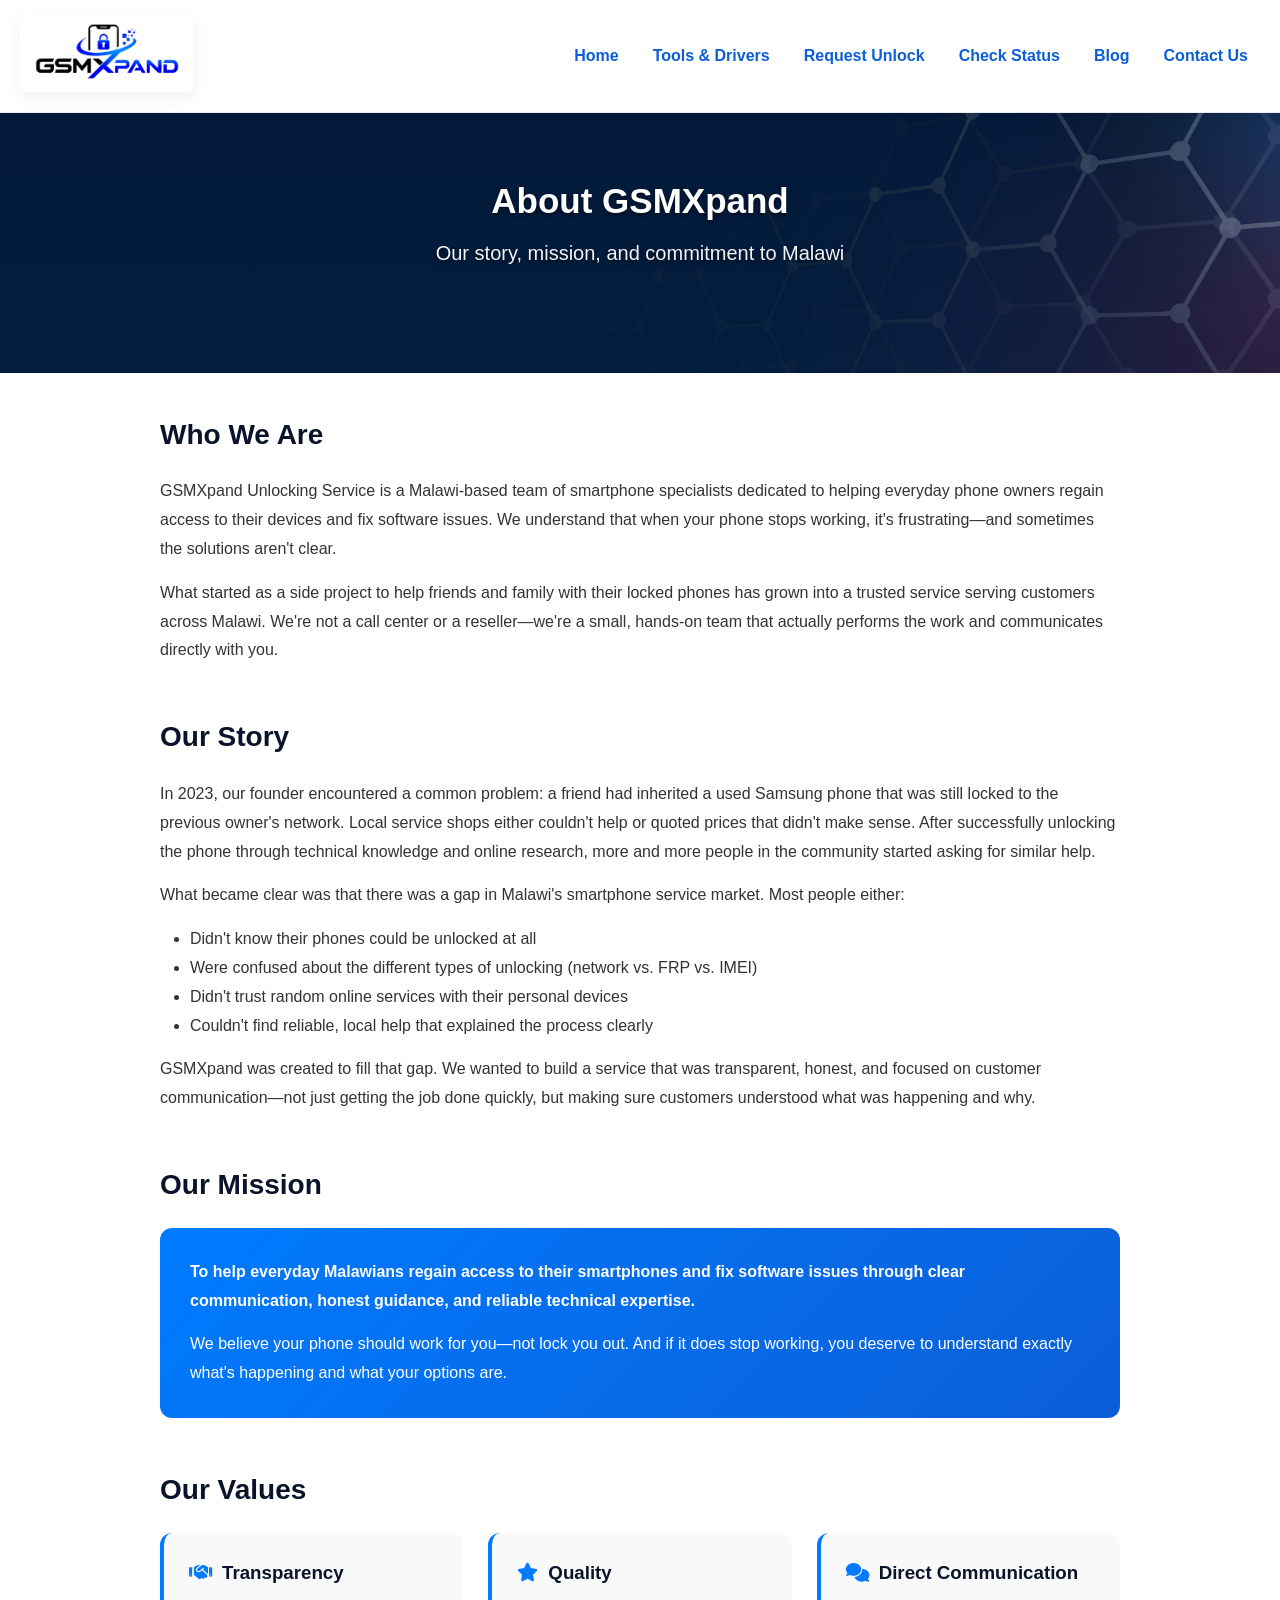
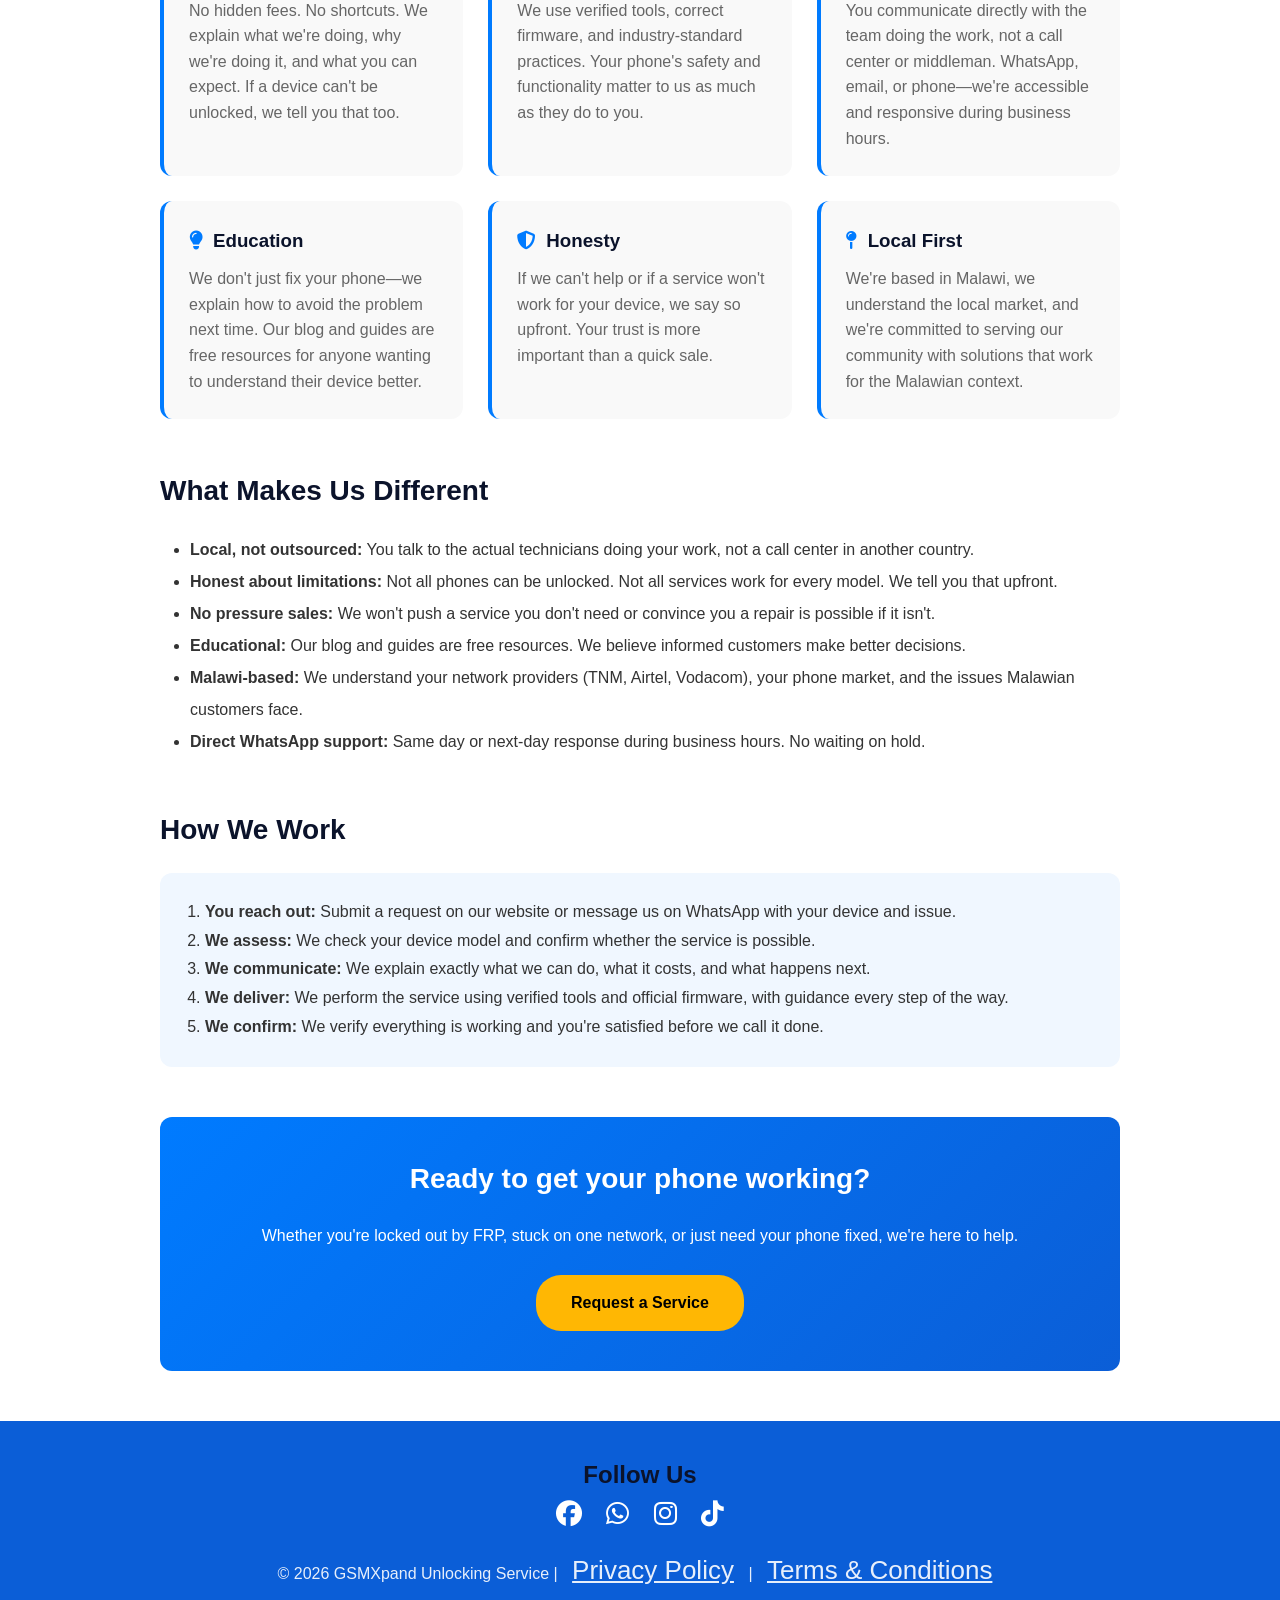
==== about.html @ 08982d20 "Major site overhaul: domain migration, SEO content, trust signals, and backend improvements" ====
<!DOCTYPE html>
<html lang="en">
<head>
<meta charset="UTF-8">
<meta name="viewport" content="width=device-width, initial-scale=1.0">
<meta name="description" content="Learn about GSMXpand Unlocking Service. Discover our mission, values, and commitment to helping Malawians with smartphone software and unlocking services.">
<meta name="keywords" content="about GSMXpand, our story, phone unlocking Malawi, smartphone repair, mission">
<meta name="author" content="GSMXpand">
<meta name="robots" content="index, follow">
<title>About Us | GSMXpand Unlocking Service</title>
<link rel="stylesheet" href="https://cdnjs.cloudflare.com/ajax/libs/font-awesome/6.5.2/css/all.min.css">
<link rel="stylesheet" href="css/style.css">
<link rel="icon" href="images/favicon.ico">
<link rel="apple-touch-icon" href="images/apple-touch-icon.png">
</head>
<body>
<header class="site-header">
  <div class="logo">
    <a href="index.html">
      <img src="images/logo.jpg" alt="GSMXpand">
    </a>
  </div>
  <button class="menu-toggle" id="menuToggle" type="button" aria-label="Open navigation" aria-expanded="false" aria-controls="navbar">☰</button>
  <nav id="navbar">
    <a href="index.html">Home</a>
    <a href="tools-drivers.html">Tools & Drivers</a>
    <a href="request.html">Request Unlock</a>
    <a href="status.html">Check Status</a>
    <a href="blog.html">Blog</a>
    <a href="contact.html">Contact Us</a>
  </nav>
</header>

<header>
<div class="ru">
<h1>About GSMXpand</h1>
<p>Our story, mission, and commitment to Malawi</p>
</div>
</header>

<div class="container" style="max-width: 1000px; margin: 40px auto; padding: 0 20px;">

<section style="margin-bottom: 50px;">
<h2 style="font-size: 28px; color: #0b132b; margin-bottom: 20px;">Who We Are</h2>
<p style="font-size: 16px; line-height: 1.8; color: #333; margin-bottom: 15px;">
GSMXpand Unlocking Service is a Malawi-based team of smartphone specialists dedicated to helping everyday phone owners regain access to their devices and fix software issues. We understand that when your phone stops working, it's frustrating—and sometimes the solutions aren't clear.
</p>
<p style="font-size: 16px; line-height: 1.8; color: #333;">
What started as a side project to help friends and family with their locked phones has grown into a trusted service serving customers across Malawi. We're not a call center or a reseller—we're a small, hands-on team that actually performs the work and communicates directly with you.
</p>
</section>

<section style="margin-bottom: 50px;">
<h2 style="font-size: 28px; color: #0b132b; margin-bottom: 20px;">Our Story</h2>
<p style="font-size: 16px; line-height: 1.8; color: #333; margin-bottom: 15px;">
In 2023, our founder encountered a common problem: a friend had inherited a used Samsung phone that was still locked to the previous owner's network. Local service shops either couldn't help or quoted prices that didn't make sense. After successfully unlocking the phone through technical knowledge and online research, more and more people in the community started asking for similar help.
</p>
<p style="font-size: 16px; line-height: 1.8; color: #333; margin-bottom: 15px;">
What became clear was that there was a gap in Malawi's smartphone service market. Most people either:
</p>
<ul style="font-size: 16px; line-height: 1.8; color: #333; margin-left: 30px; margin-bottom: 15px;">
<li>Didn't know their phones could be unlocked at all</li>
<li>Were confused about the different types of unlocking (network vs. FRP vs. IMEI)</li>
<li>Didn't trust random online services with their personal devices</li>
<li>Couldn't find reliable, local help that explained the process clearly</li>
</ul>
<p style="font-size: 16px; line-height: 1.8; color: #333;">
GSMXpand was created to fill that gap. We wanted to build a service that was transparent, honest, and focused on customer communication—not just getting the job done quickly, but making sure customers understood what was happening and why.
</p>
</section>

<section style="margin-bottom: 50px;">
<h2 style="font-size: 28px; color: #0b132b; margin-bottom: 20px;">Our Mission</h2>
<div style="background: linear-gradient(135deg, #007bff, #0b5ed7); padding: 30px; border-radius: 12px; color: white;">
<p style="font-size: 16px; line-height: 1.8; margin-bottom: 15px;">
<strong>To help everyday Malawians regain access to their smartphones and fix software issues through clear communication, honest guidance, and reliable technical expertise.</strong>
</p>
<p style="font-size: 16px; line-height: 1.8;">
We believe your phone should work for you—not lock you out. And if it does stop working, you deserve to understand exactly what's happening and what your options are.
</p>
</div>
</section>

<section style="margin-bottom: 50px;">
<h2 style="font-size: 28px; color: #0b132b; margin-bottom: 20px;">Our Values</h2>
<div style="display: grid; grid-template-columns: repeat(auto-fit, minmax(280px, 1fr)); gap: 25px;">
<div style="background: #f9f9f9; padding: 25px; border-radius: 12px; border-left: 4px solid #007bff;">
<h3 style="color: #0b132b; margin-bottom: 10px;"><i class="fas fa-handshake" style="color: #007bff; margin-right: 10px;"></i>Transparency</h3>
<p style="color: #666; line-height: 1.6;">
No hidden fees. No shortcuts. We explain what we're doing, why we're doing it, and what you can expect. If a device can't be unlocked, we tell you that too.
</p>
</div>

<div style="background: #f9f9f9; padding: 25px; border-radius: 12px; border-left: 4px solid #007bff;">
<h3 style="color: #0b132b; margin-bottom: 10px;"><i class="fas fa-star" style="color: #007bff; margin-right: 10px;"></i>Quality</h3>
<p style="color: #666; line-height: 1.6;">
We use verified tools, correct firmware, and industry-standard practices. Your phone's safety and functionality matter to us as much as they do to you.
</p>
</div>

<div style="background: #f9f9f9; padding: 25px; border-radius: 12px; border-left: 4px solid #007bff;">
<h3 style="color: #0b132b; margin-bottom: 10px;"><i class="fas fa-comments" style="color: #007bff; margin-right: 10px;"></i>Direct Communication</h3>
<p style="color: #666; line-height: 1.6;">
You communicate directly with the team doing the work, not a call center or middleman. WhatsApp, email, or phone—we're accessible and responsive during business hours.
</p>
</div>

<div style="background: #f9f9f9; padding: 25px; border-radius: 12px; border-left: 4px solid #007bff;">
<h3 style="color: #0b132b; margin-bottom: 10px;"><i class="fas fa-lightbulb" style="color: #007bff; margin-right: 10px;"></i>Education</h3>
<p style="color: #666; line-height: 1.6;">
We don't just fix your phone—we explain how to avoid the problem next time. Our blog and guides are free resources for anyone wanting to understand their device better.
</p>
</div>

<div style="background: #f9f9f9; padding: 25px; border-radius: 12px; border-left: 4px solid #007bff;">
<h3 style="color: #0b132b; margin-bottom: 10px;"><i class="fas fa-shield-alt" style="color: #007bff; margin-right: 10px;"></i>Honesty</h3>
<p style="color: #666; line-height: 1.6;">
If we can't help or if a service won't work for your device, we say so upfront. Your trust is more important than a quick sale.
</p>
</div>

<div style="background: #f9f9f9; padding: 25px; border-radius: 12px; border-left: 4px solid #007bff;">
<h3 style="color: #0b132b; margin-bottom: 10px;"><i class="fas fa-map-pin" style="color: #007bff; margin-right: 10px;"></i>Local First</h3>
<p style="color: #666; line-height: 1.6;">
We're based in Malawi, we understand the local market, and we're committed to serving our community with solutions that work for the Malawian context.
</p>
</div>
</div>
</section>

<section style="margin-bottom: 50px;">
<h2 style="font-size: 28px; color: #0b132b; margin-bottom: 20px;">What Makes Us Different</h2>
<ul style="font-size: 16px; line-height: 2; color: #333; margin-left: 30px;">
<li><strong>Local, not outsourced:</strong> You talk to the actual technicians doing your work, not a call center in another country.</li>
<li><strong>Honest about limitations:</strong> Not all phones can be unlocked. Not all services work for every model. We tell you that upfront.</li>
<li><strong>No pressure sales:</strong> We won't push a service you don't need or convince you a repair is possible if it isn't.</li>
<li><strong>Educational:</strong> Our blog and guides are free resources. We believe informed customers make better decisions.</li>
<li><strong>Malawi-based:</strong> We understand your network providers (TNM, Airtel, Vodacom), your phone market, and the issues Malawian customers face.</li>
<li><strong>Direct WhatsApp support:</strong> Same day or next-day response during business hours. No waiting on hold.</li>
</ul>
</section>

<section style="margin-bottom: 50px;">
<h2 style="font-size: 28px; color: #0b132b; margin-bottom: 20px;">How We Work</h2>
<div style="background: #f0f7ff; padding: 25px; border-radius: 12px; line-height: 1.8;">
<ol style="font-size: 16px; color: #333; margin-left: 20px;">
<li><strong>You reach out:</strong> Submit a request on our website or message us on WhatsApp with your device and issue.</li>
<li><strong>We assess:</strong> We check your device model and confirm whether the service is possible.</li>
<li><strong>We communicate:</strong> We explain exactly what we can do, what it costs, and what happens next.</li>
<li><strong>We deliver:</strong> We perform the service using verified tools and official firmware, with guidance every step of the way.</li>
<li><strong>We confirm:</strong> We verify everything is working and you're satisfied before we call it done.</li>
</ol>
</div>
</section>

<section style="margin-bottom: 50px; background: linear-gradient(135deg, #007bff, #0b5ed7); padding: 40px; border-radius: 12px; color: white; text-align: center;">
<h2 style="font-size: 28px; margin-bottom: 20px; color: white;">Ready to get your phone working?</h2>
<p style="font-size: 16px; margin-bottom: 25px; line-height: 1.8;">
Whether you're locked out by FRP, stuck on one network, or just need your phone fixed, we're here to help.
</p>
<a href="request.html" style="display: inline-block; background: #ffb703; color: #000; padding: 15px 35px; border-radius: 25px; text-decoration: none; font-weight: bold; font-size: 16px; transition: background 0.3s;">Request a Service</a>
</section>

</div>

<footer>
<h2>Follow Us</h2>
<a href="https://www.facebook.com/gsmxpand" title="Visit our Facebook page"><i class="fab fa-facebook"></i></a>
<a href="https://wa.me/265984820687" title="Chat with us on WhatsApp"><i class="fab fa-whatsapp"></i></a>
<a href="https://www.instagram.com/gsmxpand" title="Follow us on Instagram"><i class="fab fa-instagram"></i></a>
<a href="https://www.tiktok.com/@gsmxpand" title="Follow us on TikTok"><i class="fab fa-tiktok"></i></a>
<p class="footer-note">© 2026 GSMXpand Unlocking Service | <a href="privacy.html" style="color:white;text-decoration:underline;">Privacy Policy</a> | <a href="terms.html" style="color:white;text-decoration:underline;">Terms &amp; Conditions</a></p>
</footer>

<script src="js/navigation.js"></script>
</body>
</html>
---- css/style.css ----
/* ==========================================================================
   GSMXpand Unlocking Service — Master Stylesheet
   Single stylesheet for the whole site. All pages link to css/style.css.
   ========================================================================== */

/* ---- Theme tokens ---- */
:root {
  --brand-blue: #0b5ed7;
  --brand-blue-dark: #093b6b;
  --brand-navy: #0b132b;
  --accent-amber: #ffb703;
  --accent-amber-dark: #f59e0b;
  --success-green: #25d366;
  --success-green-dark: #1a7a3a;
  --warn-amber: #f5a623;
  --danger-red: #b91c1c;
  --text-body: #4a5568;
  --text-dark: #1f2937;
  --bg-light: #f5f8fc;
  --bg-page: #ffffff;
  --border-soft: #e7ebf2;
  --shadow-soft: 0 10px 26px rgba(15, 23, 42, 0.08);
  --shadow-card: 0 6px 16px rgba(15, 23, 42, 0.06);
  --radius-lg: 16px;
  --radius-md: 12px;
  --radius-pill: 999px;
}

/* ---- Reset & base ---- */
* {
  margin: 0;
  padding: 0;
  box-sizing: border-box;
  font-family: "Segoe UI", Arial, Helvetica, sans-serif;
}

html {
  scroll-behavior: smooth;
}

@media (prefers-reduced-motion: reduce) {
  html { scroll-behavior: auto; }
}

body {
  background: var(--bg-page);
  color: var(--text-dark);
  line-height: 1.6;
}

img {
  max-width: 100%;
  height: auto;
}

h2 {
  color: var(--brand-navy);
}

.container {
  width: 90%;
  max-width: 1200px;
  margin: auto;
  padding: 40px 0;
}

.section-title {
  text-align: center;
  font-size: 32px;
  margin-bottom: 30px;
  color: var(--brand-blue);
}

.section-title.left {
  text-align: left;
  margin-bottom: 12px;
}

/* ---- Header / navigation ---- */
.site-header {
  background: #ffffff;
  display: flex;
  justify-content: space-between;
  align-items: center;
  padding: 12px 20px;
  position: sticky;
  top: 0;
  z-index: 1000;
  gap: 16px;
  box-shadow: var(--shadow-card);
  border-bottom: 1px solid var(--border-soft);
  isolation: isolate;
}

.site-header .logo a {
  display: inline-flex;
  align-items: center;
  text-decoration: none;
}

.site-header .logo img {
  height: 80px;
  background: transparent;
  padding: 6px 8px;
  border-radius: 8px;
  box-shadow: 0 6px 16px rgba(0, 0, 0, 0.06);
}

.site-header nav {
  display: flex;
  gap: 10px;
  flex-wrap: wrap;
}

.site-header nav a {
  color: var(--brand-blue);
  text-decoration: none;
  font-weight: 600;
  padding: 8px 12px;
  border-radius: var(--radius-pill);
  transition: .22s;
  font-size: 16px;
}

.site-header nav a:hover {
  background: rgba(11, 94, 215, 0.06);
}

.site-header .menu-toggle {
  display: none;
  font-size: 30px;
  color: var(--brand-blue);
  cursor: pointer;
  line-height: 1;
  border: 0;
  background: transparent;
  padding: 8px;
  margin: 0;
  width: auto;
}

@media (max-width: 768px) {
  .site-header {
    flex-wrap: nowrap;
    padding: 12px 16px;
  }

  .site-header .logo { min-width: 0; }

  .site-header .logo img {
    display: block;
    max-width: min(70vw, 220px);
    height: 58px;
    object-fit: contain;
  }

  .site-header .menu-toggle {
    display: block;
    margin-left: auto;
  }

  .site-header nav {
    display: none;
    position: absolute;
    top: 100%;
    left: 0;
    width: 100%;
    background: #ffffff;
    flex-direction: column;
    padding: 8px 0;
    box-shadow: var(--shadow-card);
    border-top: 1px solid var(--border-soft);
    z-index: 1100;
  }

  .site-header nav.active { display: flex; }

  .site-header nav a {
    padding: 14px 16px;
    border-radius: 0;
    border-top: 1px solid #f1f5f9;
    text-align: center;
    color: var(--brand-navy);
    display: block;
  }

  .site-header .menu-toggle[aria-expanded="true"] {
    color: #ffffff;
    background: var(--brand-blue);
    border-radius: 8px;
  }
}

/* Generic page headers */
header h1 {
  font-size: 35px;
  margin-bottom: 8px;
  color: var(--brand-navy);
}

header p {
  margin-top: 8px;
  font-size: 18px;
  opacity: 0.95;
}

.hero-intro h1,
.hero-intro p { text-align: center; }

/* ---- Hero banners (home / inner pages / blog) ---- */
.hero {
  background-image: linear-gradient(rgba(4, 35, 70, 0.68), rgba(4, 35, 70, 0.78)), url("../images/drivers.png");
  background-position: center;
  background-size: cover;
  background-repeat: no-repeat;
  min-height: 430px;
  display: flex;
  flex-direction: column;
  justify-content: center;
  align-items: center;
  color: white;
  padding: 70px 20px;
  text-align: center;
}

.hero h2 {
  font-size: 40px;
  margin-bottom: 15px;
  color: white;
}

.hero p {
  font-size: 20px;
  margin-bottom: 25px;
  max-width: 760px;
  margin-left: auto;
  margin-right: auto;
}

.hero-actions {
  display: flex;
  justify-content: center;
  gap: 14px;
  flex-wrap: wrap;
}

.ru,
.blog-hero {
  background-image: linear-gradient(rgba(4, 35, 70, 0.62), rgba(4, 35, 70, 0.78)), url("../images/tooly.jpg");
  background-position: center;
  background-size: cover;
  background-repeat: no-repeat;
  min-height: 260px;
  padding: 60px 20px;
  text-align: center;
}

.page-title {
  background-image: linear-gradient(rgba(4, 35, 70, 0.62), rgba(4, 35, 70, 0.78)), url("../images/toolsie.png.jpg");
  background-position: center;
  background-size: cover;
  background-repeat: no-repeat;
  min-height: 260px;
  padding: 60px 20px;
  text-align: center;
  display: flex;
  flex-direction: column;
  justify-content: center;
  align-items: center;
}

.ru h1, .ru h2, .ru p,
.page-title h1, .page-title h2, .page-title p,
.blog-hero h1, .blog-hero h2, .blog-hero p {
  color: #ffffff;
  text-shadow: 0 2px 4px rgba(0, 0, 0, 0.55);
}

.ru h2 { font-size: 40px; margin-bottom: 15px; }
.ru p { font-size: 20px; margin-bottom: 25px; }

.page-title h1 {
  font-size: 0.85rem;
  letter-spacing: 2px;
  text-transform: uppercase;
  margin-bottom: 8px;
}
.page-title h2 { font-size: 2.25rem; font-weight: 700; margin-bottom: 8px; }
.page-title p { font-size: 1.3rem; }

@media (max-width: 700px) {
  .site-header .logo img { height: 64px; }
  .hero, .page-title, .ru { padding: 44px 16px; }
  .hero h2, .ru h2 { font-size: 30px; }
}

/* ---- Buttons ---- */
.btn {
  display: inline-block;
  background: var(--accent-amber);
  color: #111;
  padding: 15px 30px;
  border-radius: var(--radius-pill);
  font-weight: bold;
  text-decoration: none;
  box-shadow: 0 8px 20px rgba(255, 183, 3, 0.25);
  transition: .3s;
  border: none;
  cursor: pointer;
}
.btn:hover { background: var(--accent-amber-dark); transform: translateY(-2px); }

.btn-secondary {
  background: #fff;
  color: var(--brand-blue);
  box-shadow: 0 8px 20px rgba(0, 0, 0, .12);
}

.btn-primary {
  background-color: #ffcc00;
  color: #000000;
  text-decoration: none;
  text-align: center;
  padding: 12px 20px;
  border-radius: 20px;
  font-size: 0.95rem;
  font-weight: 600;
  display: inline-block;
}
.btn-primary:hover { background-color: #e6b800; }

/* ---- Sliding notice banner ---- */
.sliding-banner {
  width: 100%;
  background: #fff7df;
  color: #4a3200;
  overflow: hidden;
  padding: 10px 16px;
  border-bottom: 1px solid #f0d98b;
  position: relative;
  z-index: 1;
}
.sliding-banner span {
  display: block;
  max-width: 1180px;
  margin: 0 auto;
  padding: 0 0 0 28px;
  font-size: 14px;
  line-height: 1.45;
  font-weight: 600;
  text-align: center;
  position: relative;
}
.sliding-banner span::before {
  content: "!";
  position: absolute;
  left: 0;
  top: 50%;
  transform: translateY(-50%);
  width: 20px;
  height: 20px;
  border-radius: 50%;
  display: grid;
  place-items: center;
  background: var(--warn-amber);
  color: #ffffff;
  font-weight: 800;
}
@media (max-width: 700px) {
  .sliding-banner { padding: 9px 14px; }
  .sliding-banner span { padding-left: 26px; font-size: 13px; text-align: left; }
}

/* Generic warning / advisory box (used on Tools & Drivers page) */
.advanced-note {
  max-width: 1100px;
  margin: 20px auto 0;
  padding: 16px 20px;
  background: #fff3cd;
  border-left: 5px solid var(--warn-amber);
  border-radius: 6px;
  color: #7a5300;
  font-size: 14.5px;
  display: flex;
  gap: 12px;
  align-items: flex-start;
}
.advanced-note i { margin-top: 2px; color: var(--warn-amber); }

.flag-note {
  font-size: 12.5px;
  color: var(--danger-red);
  font-weight: 600;
  margin: 6px 0;
}

/* ---- Services / cards (homepage) ---- */
.services {
  display: grid;
  grid-template-columns: repeat(auto-fit, minmax(250px, 1fr));
  gap: 25px;
}

.card {
  background: white;
  padding: 25px;
  border-radius: var(--radius-lg);
  box-shadow: var(--shadow-soft);
  text-align: center;
  border: 1px solid var(--border-soft);
  transition: transform .3s, box-shadow .3s;
}
.card:hover { transform: translateY(-8px); box-shadow: 0 16px 30px rgba(15, 23, 42, 0.14); }
.card i { font-size: 45px; color: var(--brand-blue); margin-bottom: 15px; }
.card h3 { margin-bottom: 10px; }
.card p { color: var(--text-body); }

/* ---- How It Works ---- */
.how-it-works { padding: 60px 20px; background: var(--bg-light); }
.how-steps {
  max-width: 1100px;
  margin: 0 auto;
  display: grid;
  grid-template-columns: repeat(auto-fit, minmax(220px, 1fr));
  gap: 30px;
}
.how-step {
  background: white;
  border-radius: var(--radius-lg);
  padding: 30px 22px;
  text-align: center;
  box-shadow: var(--shadow-card);
  border: 1px solid var(--border-soft);
}
.how-step .num {
  width: 42px;
  height: 42px;
  border-radius: 50%;
  background: var(--brand-blue);
  color: white;
  display: flex;
  align-items: center;
  justify-content: center;
  font-weight: 700;
  margin: 0 auto 14px;
}
.how-step h3 { font-size: 19px; margin-bottom: 8px; color: var(--brand-navy); }
.how-step p { color: var(--text-body); font-size: 14.5px; line-height: 1.6; }

/* ---- About box / bullet list / proof strip ---- */
.about-box {
  background: #fff;
  border: 1px solid var(--border-soft);
  border-radius: var(--radius-lg);
  padding: 20px;
  box-shadow: var(--shadow-card);
  display: grid;
  grid-template-columns: 1.1fr 0.9fr;
  gap: 20px;
  margin-bottom: 30px;
}
@media (max-width: 700px) { .about-box { grid-template-columns: 1fr; } }

.bullet-list { display: grid; gap: 10px; }
.bullet-list div { display: flex; align-items: center; gap: 8px; color: var(--text-dark); }
.bullet-list i { color: var(--brand-blue); }

.proof-strip {
  max-width: 1100px;
  margin: 0 auto 40px;
  display: grid;
  grid-template-columns: repeat(auto-fit, minmax(180px, 1fr));
  gap: 18px;
}
.proof-item {
  background: white;
  border: 1px solid var(--border-soft);
  border-radius: 14px;
  padding: 18px;
  text-align: center;
  box-shadow: var(--shadow-card);
}
.proof-item strong { display: block; font-size: 22px; color: var(--brand-blue); margin-bottom: 4px; }
.proof-item span { font-size: 13.5px; color: var(--text-body); }

/* ---- Gallery ---- */
.gallery {
  display: grid;
  grid-template-columns: repeat(auto-fit, minmax(240px, 1fr));
  gap: 22px;
}
.gallery-item {
  background: #fff;
  border-radius: var(--radius-lg);
  padding: 16px;
  box-shadow: var(--shadow-soft);
}
.gallery img {
  width: 100%;
  border-radius: 12px;
  height: 220px;
  object-fit: cover;
  margin-top: 10px;
}
.phot {
  font-size: 16px;
  color: var(--brand-blue);
  font-weight: 600;
  margin-bottom: 8px;
}

/* ---- Testimonials ---- */
.testimonials { padding: 60px 20px; }
.testi-grid {
  max-width: 1100px;
  margin: 0 auto;
  display: grid;
  grid-template-columns: repeat(auto-fit, minmax(280px, 1fr));
  gap: 26px;
}
.testi-card {
  background: white;
  border-radius: var(--radius-lg);
  padding: 26px;
  border: 1px solid var(--border-soft);
  box-shadow: var(--shadow-card);
}
.testi-card .stars { color: var(--accent-amber); margin-bottom: 10px; }
.testi-card p { color: var(--text-body); line-height: 1.6; font-style: italic; margin-bottom: 14px; }
.testi-name { font-weight: 700; color: var(--brand-navy); font-size: 14.5px; }
.testi-service { font-size: 12.5px; color: var(--brand-blue); font-weight: 600; }

/* ---- Speed / quick-service strip ---- */
.speed {
  background: whitesmoke;
  color: var(--text-dark);
  padding: 50px 20px;
  text-align: center;
}
.speed h2 { font-size: 35px; margin-bottom: 20px; color: var(--brand-blue); }
.speed p { font-size: 22px; color: var(--text-dark); }

/* ---- FAQ teaser (homepage) ---- */
.faq-teaser {
  background: linear-gradient(135deg, var(--brand-blue-dark), var(--brand-blue));
  padding: 50px 20px;
  text-align: center;
  color: white;
}
.faq-teaser h2 { color: white; margin-bottom: 12px; }
.faq-teaser p { color: #dbe7fb; max-width: 600px; margin: 0 auto 20px; }

/* ---- Footer & floating WhatsApp button ---- */
footer {
  background: var(--brand-blue);
  color: white;
  padding: 35px 20px;
  text-align: center;
}
footer a { color: white; margin: 10px; font-size: 26px; }
.footer-links { display: flex; justify-content: center; gap: 12px; margin: 14px 0; }
.footer-links a { color: white; font-size: 22px; }
.footer-note { margin-top: 14px; opacity: 0.9; }

.whatsapp {
  position: fixed;
  bottom: 20px;
  right: 20px;
  background: var(--success-green);
  width: 65px;
  height: 65px;
  border-radius: 50%;
  display: flex;
  justify-content: center;
  align-items: center;
  font-size: 35px;
  color: white;
  text-decoration: none;
  box-shadow: 0 0 15px rgba(0, 0, 0, 0.4);
}

/* ==========================================================================
   Tools & Drivers page
   ========================================================================== */
.category-heading {
  max-width: 1100px;
  margin: 40px auto 10px;
  padding: 0 20px;
  font-size: 22px;
  color: var(--brand-navy);
  border-left: 4px solid var(--brand-blue);
  padding-left: 14px;
}

.downloads-container { max-width: 1100px; margin: 0 auto; padding: 40px 20px; }

.downloads-search {
  max-width: 780px;
  margin: 28px auto;
  padding: 0 20px;
  display: flex;
  gap: 8px;
  justify-content: center;
}
.downloads-search input[type="search"] {
  flex: 1 1 0;
  min-width: 0;
  padding: 12px 14px;
  border-radius: 8px;
  border: 1px solid #dbe7f7;
  font-size: 1rem;
  margin: 0;
}
.downloads-search button {
  padding: 12px 16px;
  border-radius: 8px;
  background: var(--brand-blue);
  color: #fff;
  border: none;
  font-weight: 700;
  cursor: pointer;
  margin: 0;
  width: auto;
}
.downloads-search button:hover { opacity: .95; }

.downloads-grid {
  max-width: 1100px;
  margin: 30px auto 0;
  padding: 0 20px;
  display: grid;
  grid-template-columns: repeat(auto-fill, minmax(320px, 1fr));
  gap: 24px;
}
@media (max-width: 700px) { .downloads-grid { grid-template-columns: minmax(0, 1fr); } }

.download-card {
  background-color: #fbfcfd;
  border: 1px solid #e6eef8;
  border-radius: 12px;
  padding: 24px;
  display: flex;
  flex-direction: column;
  box-shadow: 0 1px 3px rgba(0, 0, 0, 0.05);
  transition: transform .18s ease, box-shadow .18s ease;
}
.download-card:hover { transform: translateY(-6px); box-shadow: 0 8px 24px rgba(2, 6, 23, 0.08); }
.download-card h3 { font-size: 1.15rem; font-weight: 600; margin: 0 0 10px; }
.download-card p { color: var(--text-body); font-size: 14.5px; line-height: 1.6; margin-bottom: 14px; }

.card-header { display: flex; align-items: center; gap: 8px; margin-bottom: 8px; }

.version-badge {
  align-self: flex-start;
  background-color: #f1f5f9;
  color: #64748b;
  font-size: 0.8rem;
  font-weight: 600;
  padding: 4px 12px;
  border-radius: 12px;
}

.type-badge {
  align-self: flex-start;
  display: inline-block;
  font-size: 0.75rem;
  font-weight: 700;
  padding: 6px 10px;
  border-radius: var(--radius-pill);
  color: #fff;
}
.type-badge.tool { background: linear-gradient(90deg, #1a7a3a, #34c759); }
.type-badge.driver { background: linear-gradient(90deg, #1e90ff, #6fb8ff); }

.meta-grid {
  display: grid;
  grid-template-columns: 1fr 1fr;
  gap: 12px;
  margin-bottom: 16px;
}
.meta-item { background-color: #f8fafc; padding: 12px; border-radius: 8px; text-align: center; }
.meta-label {
  display: block;
  font-size: 0.7rem;
  letter-spacing: 0.5px;
  color: #64748b;
  text-transform: uppercase;
  margin-bottom: 4px;
}
.meta-value { font-size: 0.9rem; font-weight: 600; }

.actions { margin-top: auto; display: flex; flex-direction: column; gap: 10px; }

.downloads-search input:focus,
input:focus,
select:focus,
textarea:focus,
button:focus-visible,
a:focus-visible {
  outline: 3px solid rgba(11, 94, 215, 0.3);
  outline-offset: 2px;
}

/* ==========================================================================
   Request Unlock page
   ========================================================================== */
.title { text-align: center; margin-bottom: 35px; color: var(--brand-blue-dark); }

.brands {
  display: grid;
  grid-template-columns: repeat(auto-fit, minmax(120px, 1fr));
  gap: 20px;
  margin-bottom: 40px;
}
.brand {
  background: white;
  padding: 20px;
  border-radius: 12px;
  box-shadow: 0 4px 10px rgba(0, 0, 0, 0.1);
  text-align: center;
  transition: 0.3s;
}
.brand:hover { transform: translateY(-5px); }
.brand i { font-size: 45px; color: var(--brand-blue); margin-bottom: 10px; }
.brand h3 { font-size: 18px; }

form {
  background: white;
  padding: 30px;
  border-radius: 12px;
  box-shadow: 0 5px 12px rgba(0, 0, 0, 0.15);
}
label { display: block; margin-top: 18px; font-weight: bold; }
input, select, textarea {
  width: 100%;
  padding: 14px;
  margin-top: 8px;
  border: 1px solid #ccc;
  border-radius: 8px;
  font-size: 16px;
}
textarea { height: 120px; resize: none; }
button {
  margin-top: 25px;
  width: 100%;
  padding: 15px;
  border: none;
  background: var(--brand-blue);
  color: white;
  font-size: 18px;
  border-radius: 8px;
  cursor: pointer;
}
button:hover { background: #0846a8; }

.note {
  margin-top: 30px;
  padding: 20px;
  background: #eaf4ff;
  border-left: 5px solid var(--brand-blue);
  border-radius: 8px;
}
.note p { text-align: left; }

.form-intro { max-width: 700px; margin: 0 auto 25px; text-align: center; color: var(--text-body); font-size: 15px; line-height: 1.6; }
.required-hint { color: var(--danger-red); font-weight: 600; }
#unlockForm label { font-weight: 600; color: var(--brand-navy); margin-top: 14px; display: block; font-size: 14.5px; }
#unlockForm .field-hint { font-size: 12.5px; color: #6c757d; margin: 2px 0; }

.next-steps { max-width: 800px; margin: 40px auto 0; }
.next-steps h3 { margin-bottom: 16px; }
.next-steps ol { padding-left: 20px; color: var(--text-body); line-height: 1.9; }
.next-steps ol li strong { color: var(--brand-navy); }

/* ==========================================================================
   Status page
   ========================================================================== */
body.status-page { background: #f5f7fb; }

.container.status-container {
  max-width: 700px;
  margin: 50px auto;
  padding: 30px;
  background: #fff;
  border-radius: 12px;
  box-shadow: 0 5px 15px rgba(0, 0, 0, 0.15);
}
.status-container h2 { color: var(--brand-blue-dark); }

.result {
  display: none;
  margin-top: 30px;
  padding: 20px;
  border-radius: 10px;
  background: #eef7ff;
  border-left: 6px solid var(--brand-blue);
}
.status { font-size: 22px; font-weight: bold; color: var(--success-green-dark); margin-top: 15px; }

.status-intro { max-width: 650px; margin: 0 auto 25px; text-align: center; color: var(--text-body); font-size: 15px; line-height: 1.6; }
.status-intro strong { color: var(--brand-navy); }

.no-ref-note { max-width: 650px; margin: 18px auto 0; text-align: center; font-size: 14px; color: #6c757d; }
.no-ref-note a { color: var(--brand-blue); font-weight: 600; text-decoration: none; }
.no-ref-note a:hover { text-decoration: underline; }

.status-legend { max-width: 800px; margin: 50px auto 0; padding: 0 20px; }
.status-legend h3 { margin-bottom: 18px; text-align: center; }
.legend-grid { display: grid; grid-template-columns: repeat(auto-fit, minmax(200px, 1fr)); gap: 16px; }
.legend-item {
  background: white;
  border: 1px solid var(--border-soft);
  border-radius: 12px;
  padding: 16px 18px;
  box-shadow: var(--shadow-card);
}
.legend-item strong { color: var(--brand-navy); font-size: 14.5px; }
.legend-item p { margin-top: 6px; font-size: 13px; color: var(--text-body); line-height: 1.5; }
.legend-item .dot { width: 10px; height: 10px; border-radius: 50%; display: inline-block; margin-right: 8px; }
.dot-received { background: var(--warn-amber); }
.dot-progress { background: var(--brand-blue); }
.dot-waiting { background: var(--danger-red); }
.dot-done { background: var(--success-green-dark); }

@media (max-width: 700px) {
  .container.status-container { width: calc(100% - 32px); margin: 28px auto; padding: 22px 18px; }
}

/* ==========================================================================
   Contact page
   ========================================================================== */
.about-blurb { max-width: 800px; margin: 0 auto 35px; text-align: center; color: var(--text-body); font-size: 15px; line-height: 1.7; }
.about-blurb strong { color: var(--brand-navy); }

.contact-cta-strip { max-width: 1100px; margin: 0 auto 20px; text-align: center; }
.contact-cta-strip a {
  display: inline-flex;
  align-items: center;
  gap: 10px;
  background: var(--success-green);
  color: white;
  padding: 14px 28px;
  border-radius: var(--radius-pill);
  text-decoration: none;
  font-weight: 700;
}

.response-note {
  display: flex;
  align-items: center;
  gap: 10px;
  background: #eaf7ee;
  color: var(--success-green-dark);
  padding: 12px 16px;
  border-radius: 10px;
  font-size: 13.5px;
  margin-top: 18px;
}

.contact {
  display: grid;
  grid-template-columns: repeat(auto-fit, minmax(320px, 1fr));
  gap: 30px;
}
.box {
  background: white;
  padding: 25px;
  border-radius: 12px;
  box-shadow: 0 5px 12px rgba(0, 0, 0, 0.15);
}
.box h2 { margin-bottom: 20px; color: var(--brand-navy); }
.info { margin: 18px 0; font-size: 18px; }
.info i { width: 35px; color: var(--brand-blue); }
.info a { text-decoration: none; color: #333; }

form input, form textarea {
  width: 100%;
  padding: 14px;
  margin: 10px 0;
  border: 1px solid #ccc;
  border-radius: 8px;
  font-size: 16px;
}
form textarea { height: 140px; resize: none; }

.map {
  margin-top: 40px;
  background: white;
  padding: 20px;
  border-radius: 12px;
  box-shadow: 0 5px 12px rgba(0, 0, 0, 0.15);
  text-align: center;
}
iframe { width: 100%; height: 350px; border: 0; border-radius: 10px; }
.map-caption { max-width: 700px; margin: 12px auto 0; text-align: center; color: #6c757d; font-size: 13.5px; }

/* ==========================================================================
   Blog page
   ========================================================================== */
.article-list {
  display: grid;
  gap: 12px;
  max-width: 700px;
  margin: 0 auto 40px;
}
.article-list a {
  display: block;
  padding: 14px 18px;
  background: white;
  border-radius: 10px;
  border: 1px solid #ccc;
  color: var(--brand-blue-dark);
  text-decoration: none;
  transition: background 0.2s ease;
}
.article-list a:hover { background: #e6f2ff; }

.article-section { max-width: 800px; margin: 0 auto 40px; }
.article-section h2 { margin-bottom: 14px; }
.article-section h3 { margin: 18px 0 8px; color: var(--brand-navy); }
.article-section p { color: var(--text-body); margin-bottom: 12px; line-height: 1.7; }
.article-section ul { color: var(--text-body); padding-left: 20px; margin-bottom: 12px; line-height: 1.8; }
.article-section code {
  background: #eef2f7;
  padding: 2px 6px;
  border-radius: 4px;
  font-size: 0.95em;
}

.article-cta {
  background: var(--bg-light);
  border: 1px solid var(--border-soft);
  border-radius: 12px;
  padding: 18px 22px;
  margin-top: 16px;
  font-size: 14.5px;
  color: var(--text-body);
}
.article-cta a { color: var(--brand-blue); font-weight: 700; text-decoration: none; }
.article-cta a:hover { text-decoration: underline; }

.big-cta {
  max-width: 900px;
  margin: 50px auto 0;
  text-align: center;
  background: linear-gradient(135deg, var(--brand-blue-dark), var(--brand-blue));
  padding: 45px 20px;
  border-radius: var(--radius-lg);
}
.big-cta h3 { color: white; margin-bottom: 10px; }
.big-cta p { color: #dbe7fb; margin-bottom: 18px; }
.big-cta a {
  display: inline-block;
  background: var(--accent-amber);
  color: #111;
  padding: 14px 30px;
  border-radius: var(--radius-pill);
  text-decoration: none;
  font-weight: 700;
}
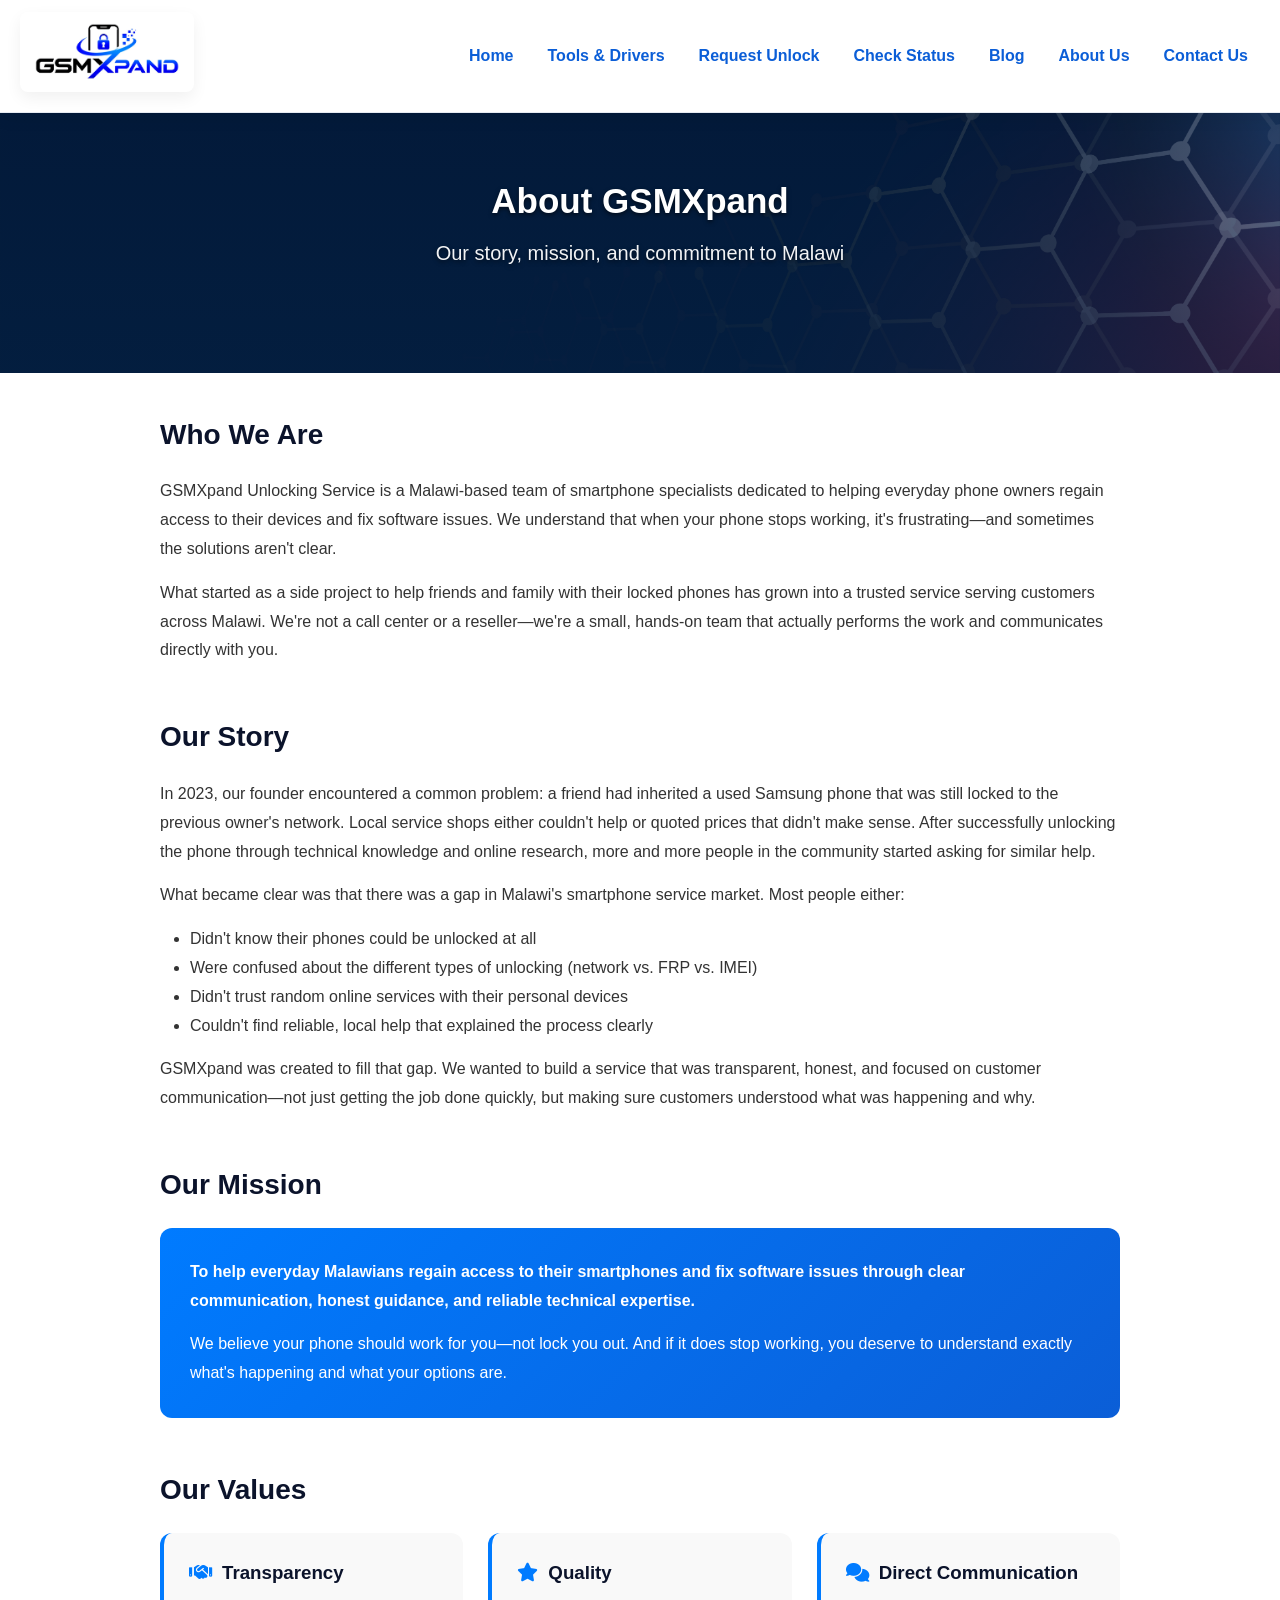
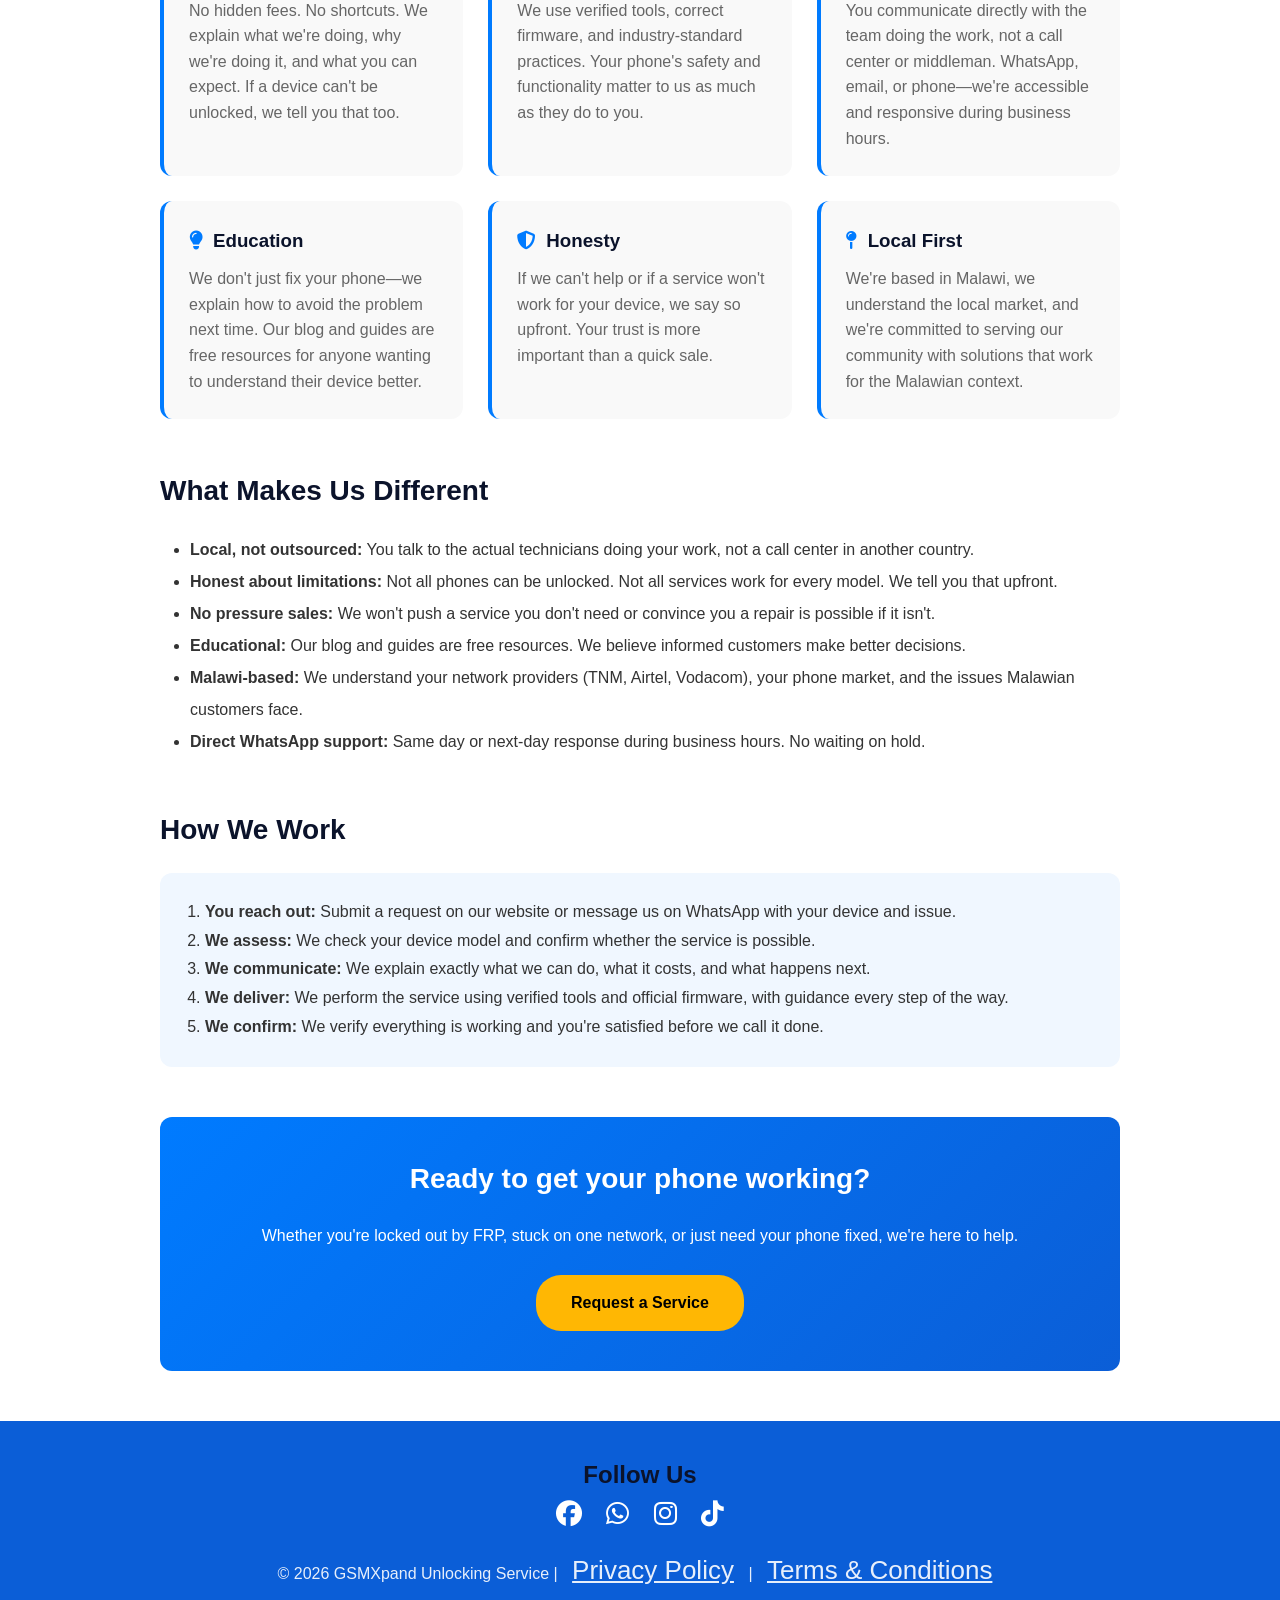
==== commit 61538a31: "Standardize canonical URLs and favicon cache busting" ====
--- a/about.html
+++ b/about.html
@@ -10,8 +10,8 @@
 <title>About Us | GSMXpand Unlocking Service</title>
 <link rel="stylesheet" href="https://cdnjs.cloudflare.com/ajax/libs/font-awesome/6.5.2/css/all.min.css">
 <link rel="stylesheet" href="css/style.css">
-<link rel="icon" href="images/favicon.ico">
-<link rel="apple-touch-icon" href="images/apple-touch-icon.png">
+<link rel="icon" href="images/favicon-v2.ico">
+<link rel="apple-touch-icon" href="images/apple-touch-icon.png?v=2">
 </head>
 <body>
 <header class="site-header">
@@ -27,6 +27,7 @@
     <a href="request.html">Request Unlock</a>
     <a href="status.html">Check Status</a>
     <a href="blog.html">Blog</a>
+    <a href="about.html">About Us</a>
     <a href="contact.html">Contact Us</a>
   </nav>
 </header>
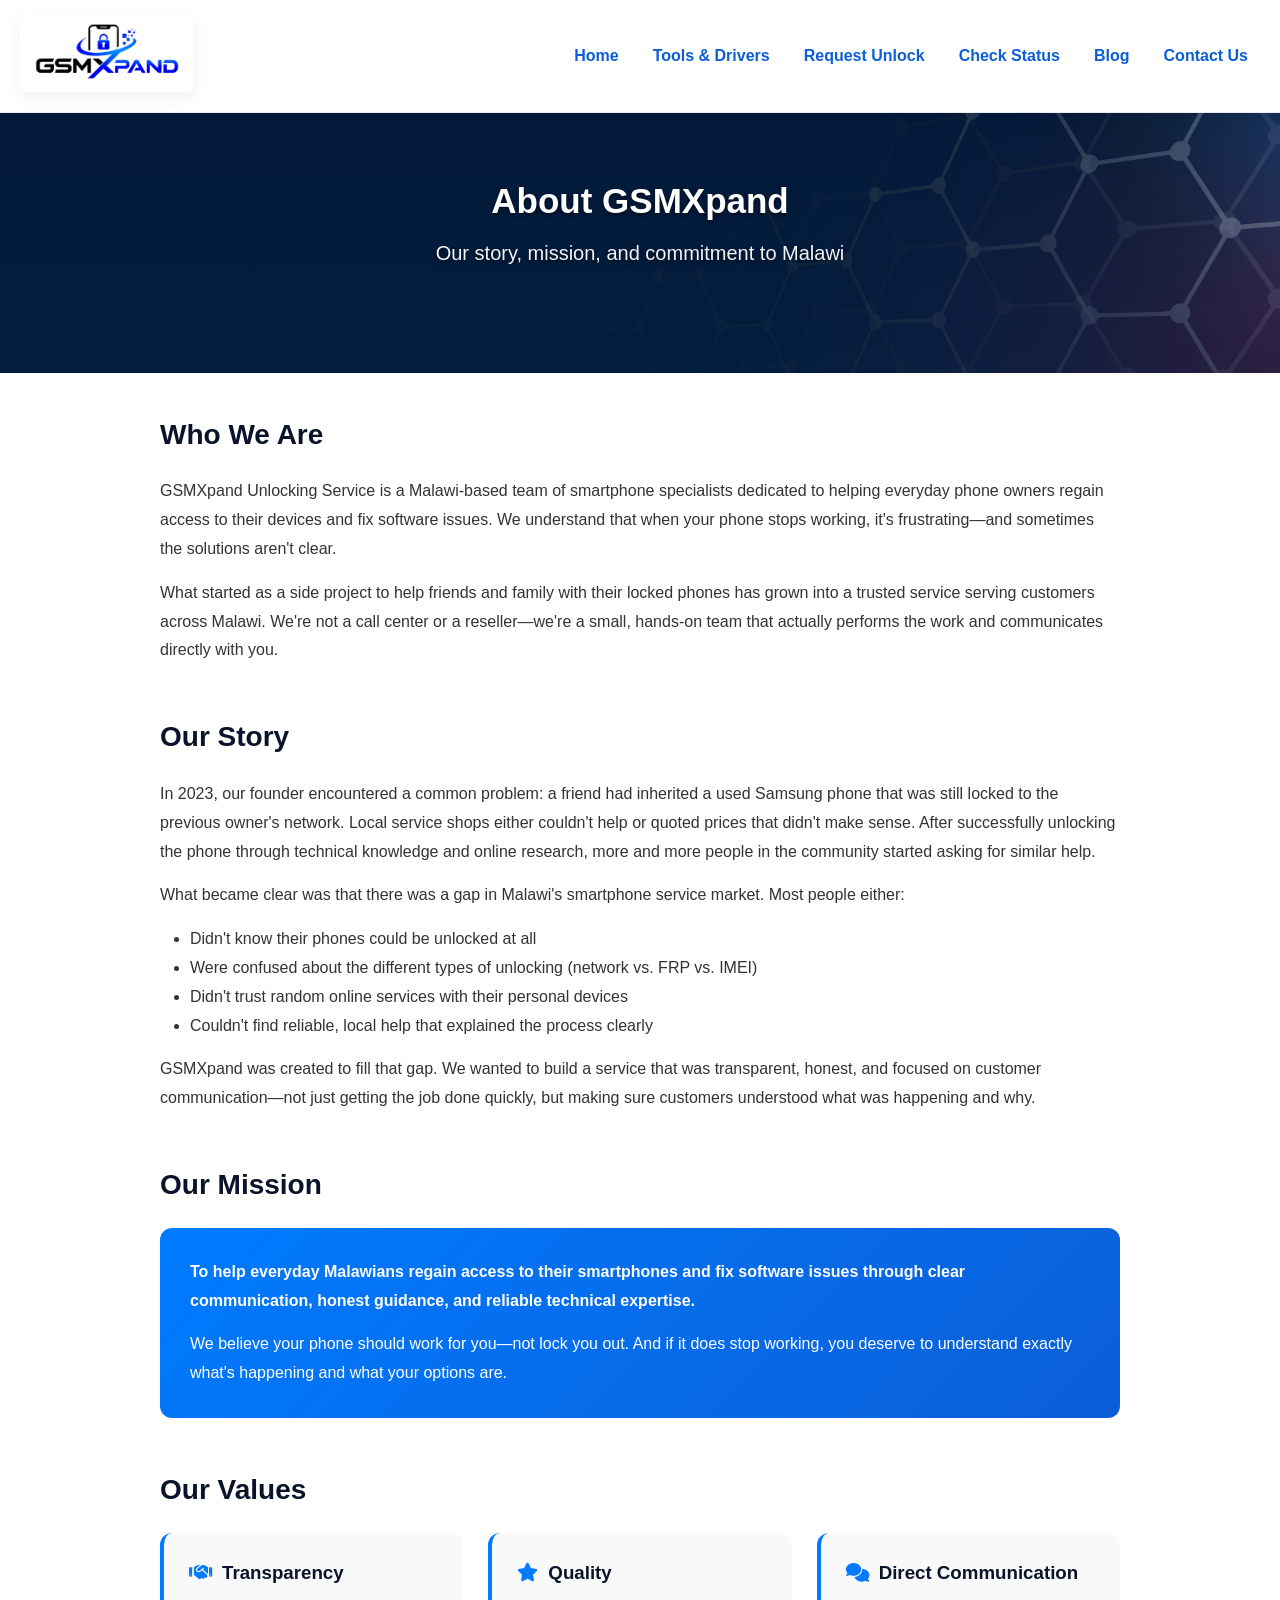
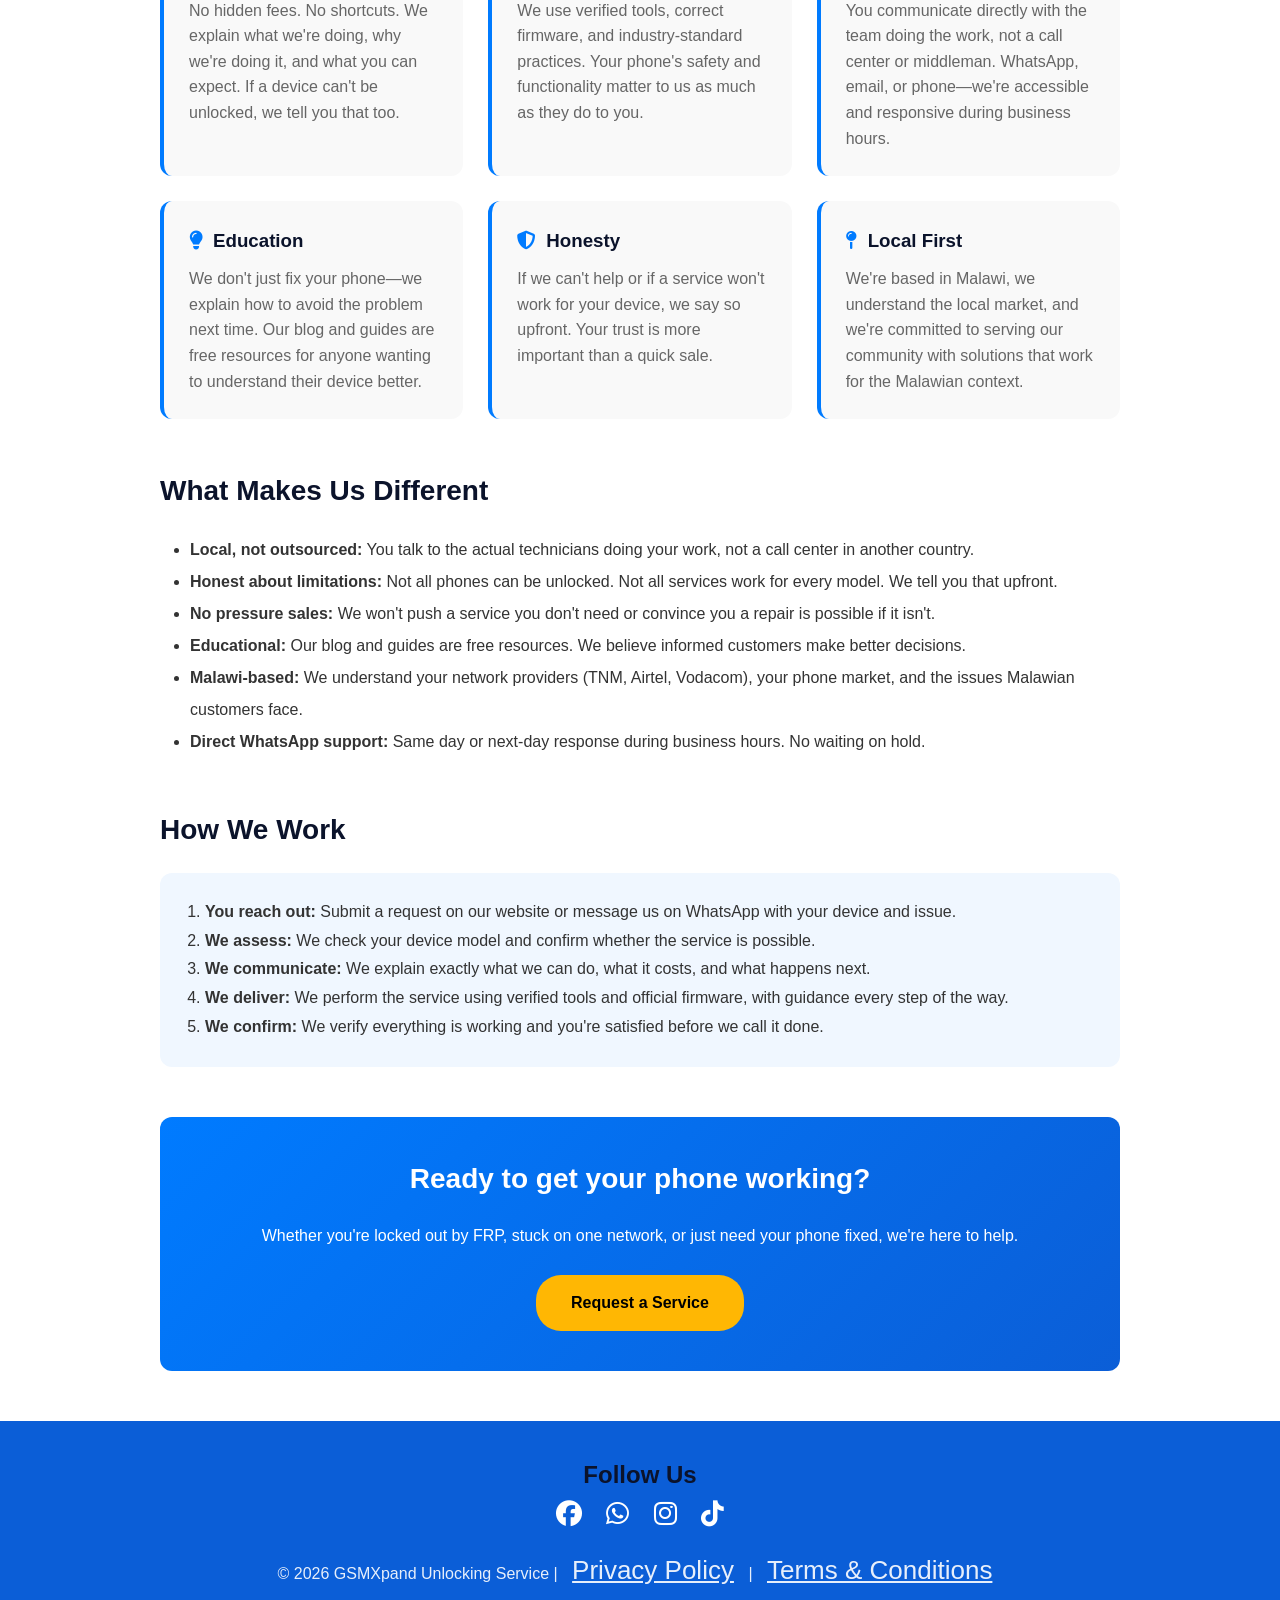
==== commit 338f9750: "Update site content" ====
--- a/about.html
+++ b/about.html
@@ -10,8 +10,8 @@
 <title>About Us | GSMXpand Unlocking Service</title>
 <link rel="stylesheet" href="https://cdnjs.cloudflare.com/ajax/libs/font-awesome/6.5.2/css/all.min.css">
 <link rel="stylesheet" href="css/style.css">
-<link rel="icon" href="images/favicon-v2.ico">
-<link rel="apple-touch-icon" href="images/apple-touch-icon.png?v=2">
+<link rel="icon" href="images/favicon.ico">
+<link rel="apple-touch-icon" href="images/apple-touch-icon.png">
 </head>
 <body>
 <header class="site-header">
@@ -27,7 +27,6 @@
     <a href="request.html">Request Unlock</a>
     <a href="status.html">Check Status</a>
     <a href="blog.html">Blog</a>
-    <a href="about.html">About Us</a>
     <a href="contact.html">Contact Us</a>
   </nav>
 </header>
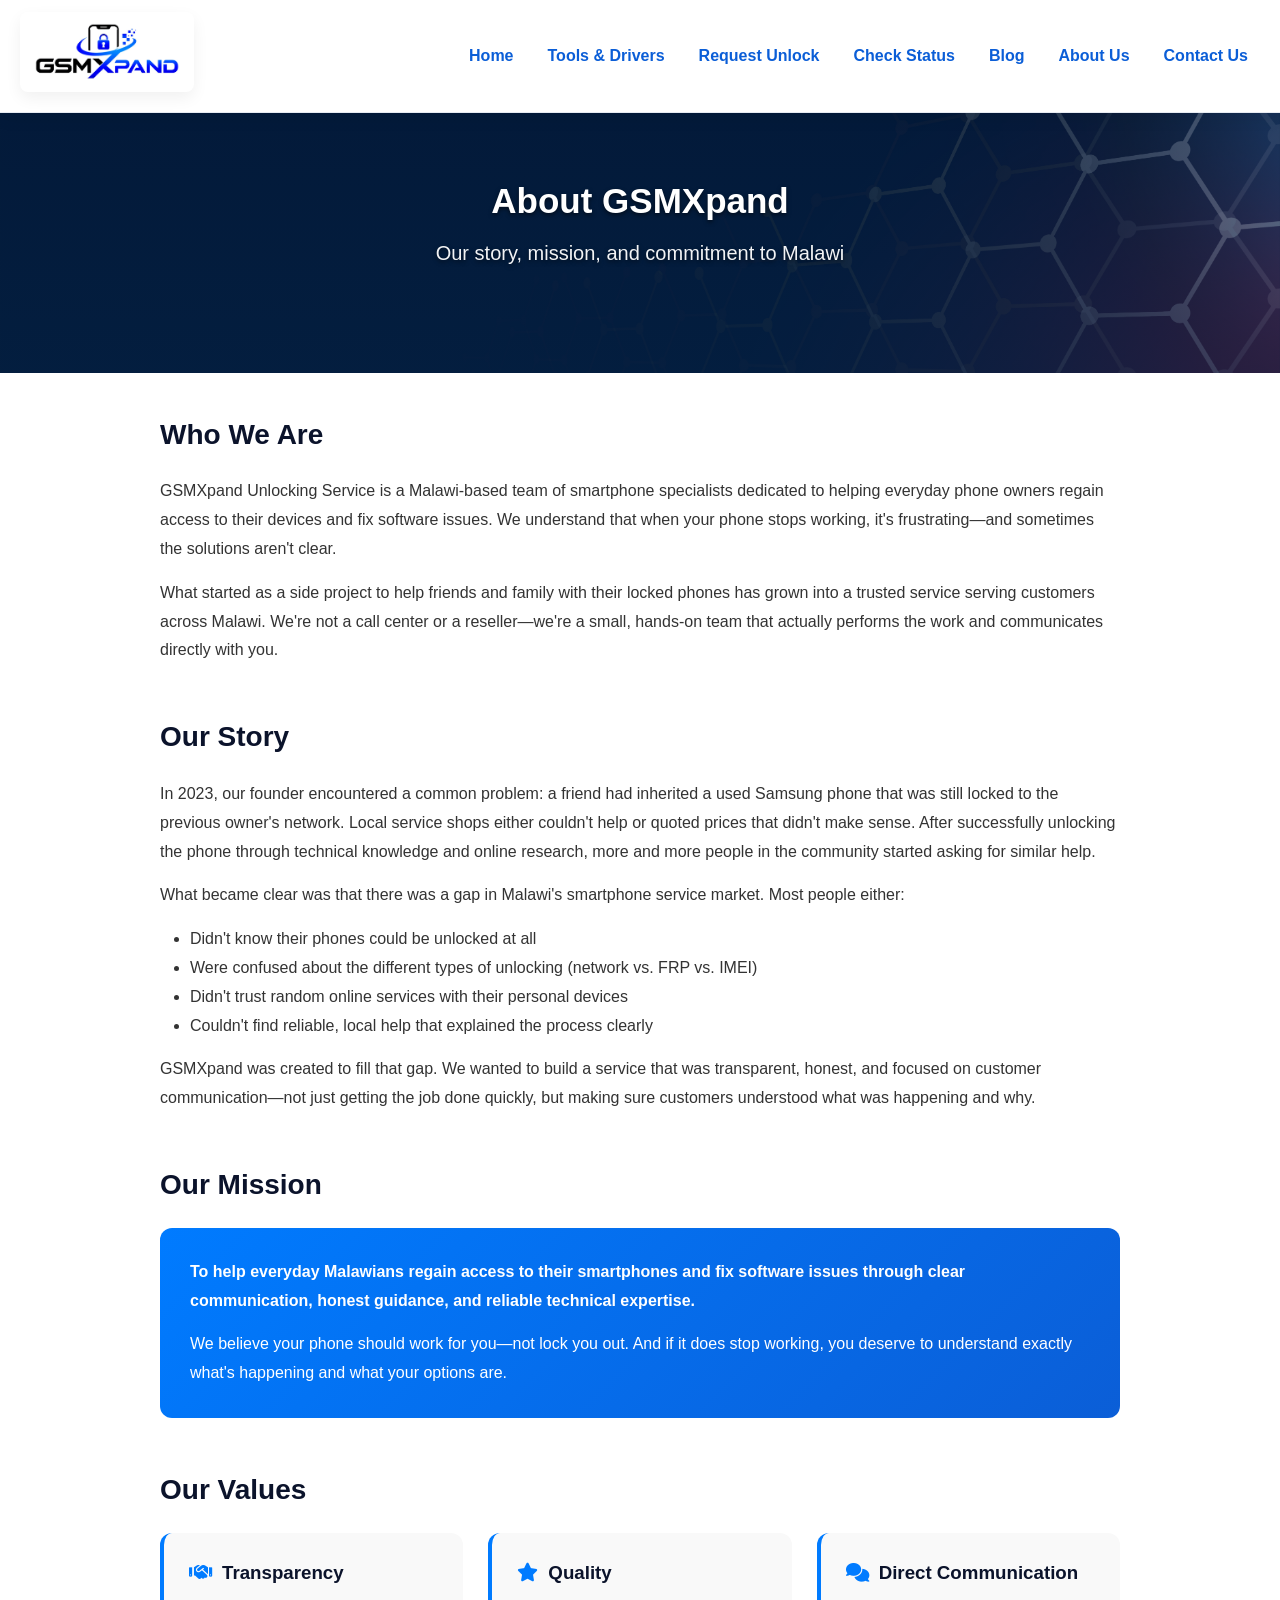
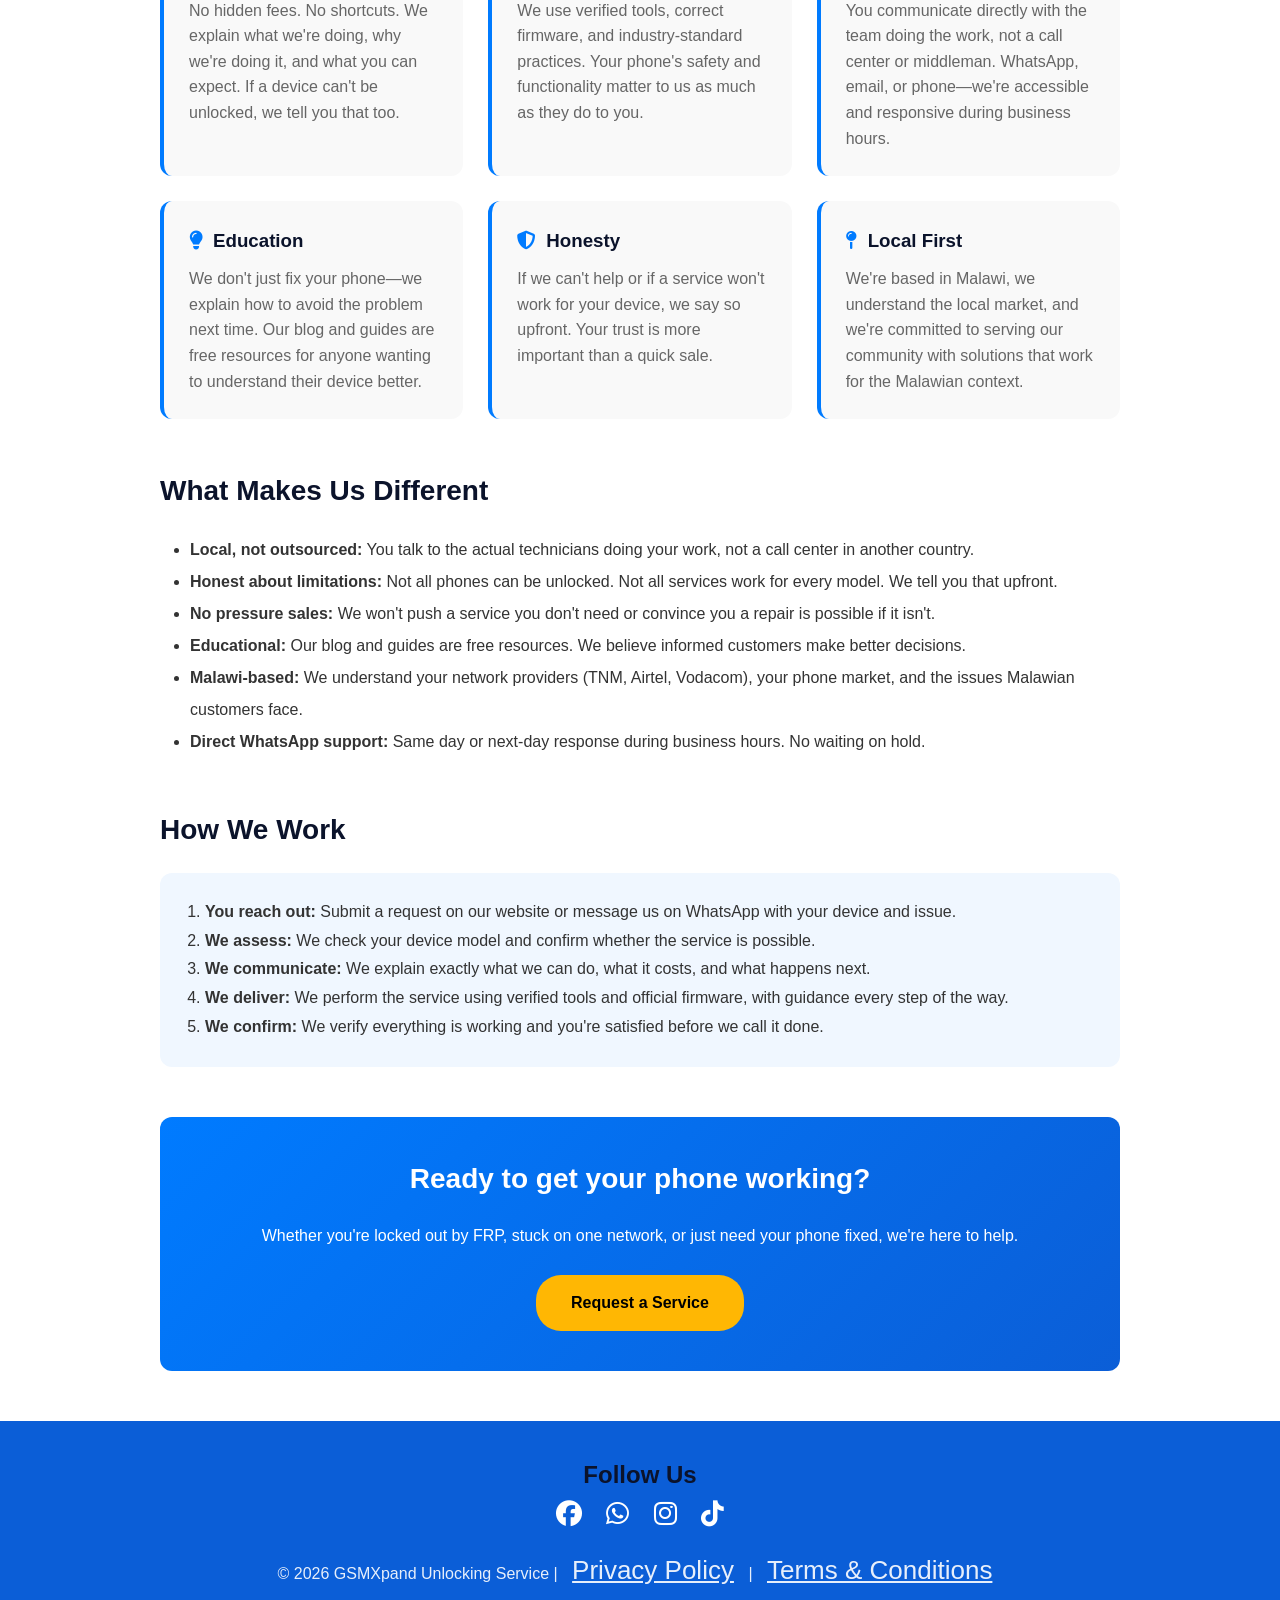
==== commit 4d2160af: "Push current site state" ====
--- a/about.html
+++ b/about.html
@@ -7,10 +7,17 @@
 <meta name="keywords" content="about GSMXpand, our story, phone unlocking Malawi, smartphone repair, mission">
 <meta name="author" content="GSMXpand">
 <meta name="robots" content="index, follow">
+<meta name="theme-color" content="#003366">
+<meta property="og:title" content="About Us | GSMXpand Unlocking Service">
+<meta property="og:description" content="Learn about GSMXpand Unlocking Service. Discover our mission, values, and commitment to helping Malawians with smartphone software and unlocking services.">
+<meta property="og:image" content="https://www.gsmxpand.unaux.com/images/logo.jpg">
+<meta property="og:url" content="https://www.gsmxpand.unaux.com/about.html">
+<meta property="og:type" content="website">
 <title>About Us | GSMXpand Unlocking Service</title>
+<link rel="canonical" href="https://www.gsmxpand.unaux.com/about.html">
 <link rel="stylesheet" href="https://cdnjs.cloudflare.com/ajax/libs/font-awesome/6.5.2/css/all.min.css">
 <link rel="stylesheet" href="css/style.css">
-<link rel="icon" href="images/favicon.ico">
+<link rel="icon" href="images/favicon-v2.ico">
 <link rel="apple-touch-icon" href="images/apple-touch-icon.png">
 </head>
 <body>
@@ -27,6 +34,7 @@
     <a href="request.html">Request Unlock</a>
     <a href="status.html">Check Status</a>
     <a href="blog.html">Blog</a>
+    <a href="about.html">About Us</a>
     <a href="contact.html">Contact Us</a>
   </nav>
 </header>
